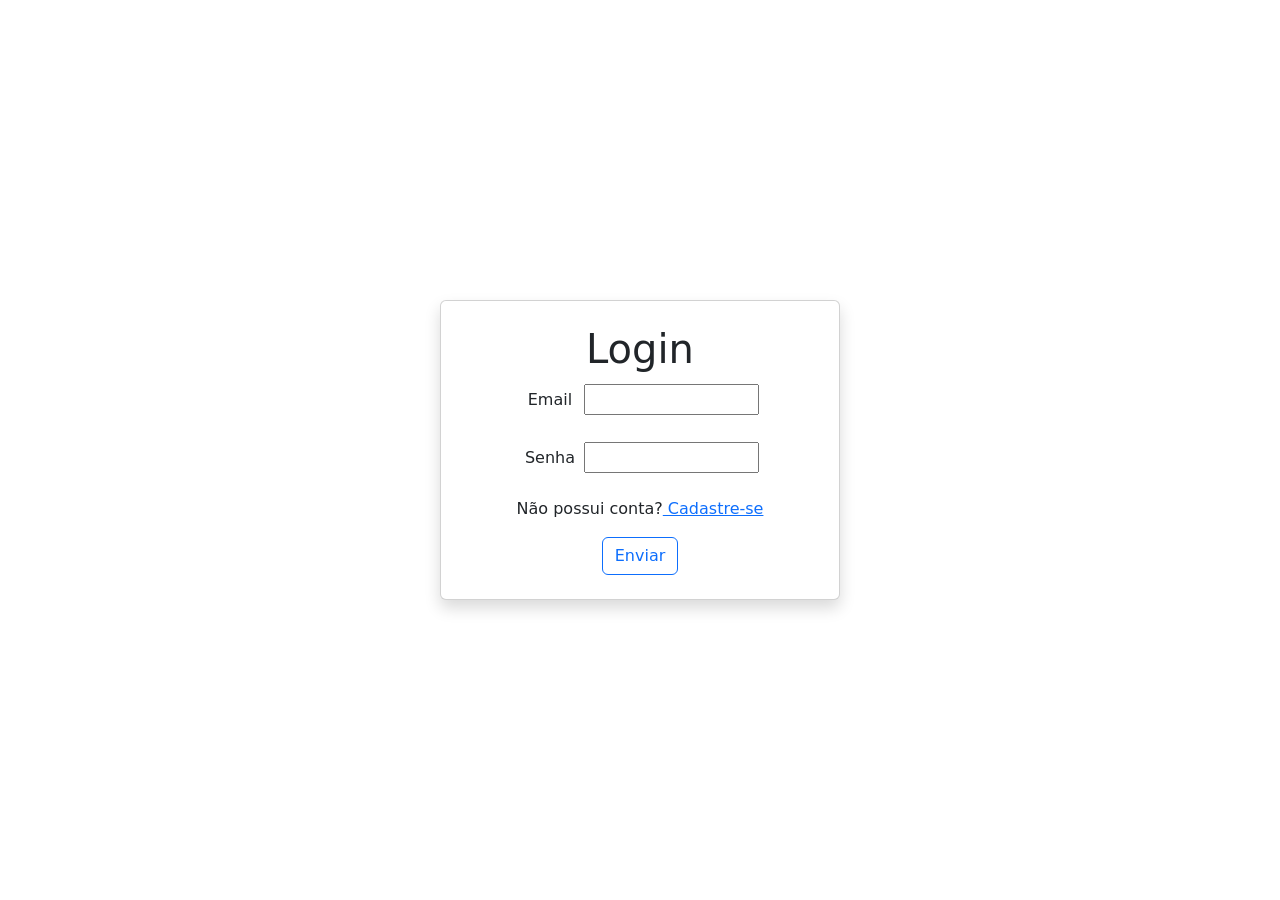
==== index.html @ c6deeca4 "up - erros de portugues" ====
<!DOCTYPE html>
<html lang="en">

<head>
    <meta charset="UTF-8">
    <meta name="viewport" content="width=device-width, initial-scale=1.0">
    <title>Forum MegaMan</title>
    <link href="https://cdn.jsdelivr.net/npm/bootstrap@5.3.8/dist/css/bootstrap.min.css" rel="stylesheet"
        integrity="sha384-sRIl4kxILFvY47J16cr9ZwB07vP4J8+LH7qKQnuqkuIAvNWLzeN8tE5YBujZqJLB" crossorigin="anonymous">
    <link rel="stylesheet" href="assets/style.css">
</head>

<body>

    <main>
        <div class="container d-flex text-center justify-content-center align-items-center vh-100">
            <div class="card shadow p-4" style="width : 100%; max-width: 400px;">


                <h1><span id="titulo">Login</span></h1>

                <form action="" id="Login">
                    <div class=" mb-3" id="c-email">
                        <label class="col-sm-2 col-form-label" for="email">Email</label>
                        <input class="form-label w-50 p-1 h-25" type="email" name="email" id="email">
                    </div>
                    <div class="mb-3" id="c-senha">
                        <label class="col-sm-2 col-form-label" for="senha">Senha</label>
                        <input class="form-label w-50 p-1 h-25" type="password" name="senha" id="senha">
                    </div>
                    <div class="toggle">
                        <p>Não possui conta?<a href="#"> Cadastre-se</a></p>
                    </div>
                    <button class="btn btn-outline-primary" type="submit">Enviar</button>
                </form>



            </div>
        </div>
    </main>
    <footer>

    </footer>
</body>

</html>
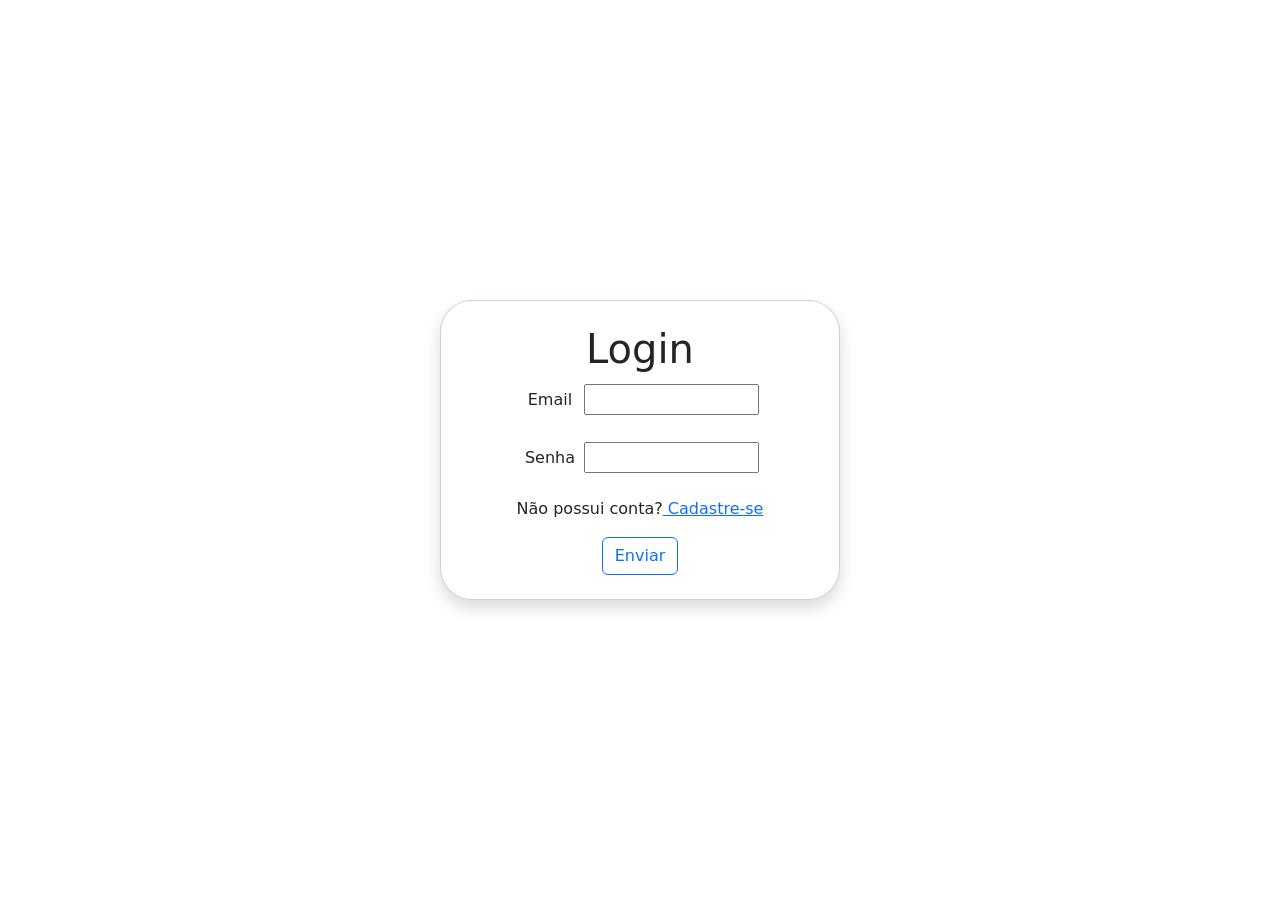
==== commit adc57795: "style - arredondando o forms" ====
--- a/index.html
+++ b/index.html
@@ -14,7 +14,7 @@
 
     <main>
         <div class="container d-flex text-center justify-content-center align-items-center vh-100">
-            <div class="card shadow p-4" style="width : 100%; max-width: 400px;">
+            <div class="card shadow p-4 rounded-5" style="width : 100%; max-width: 400px;">
 
 
                 <h1><span id="titulo">Login</span></h1>
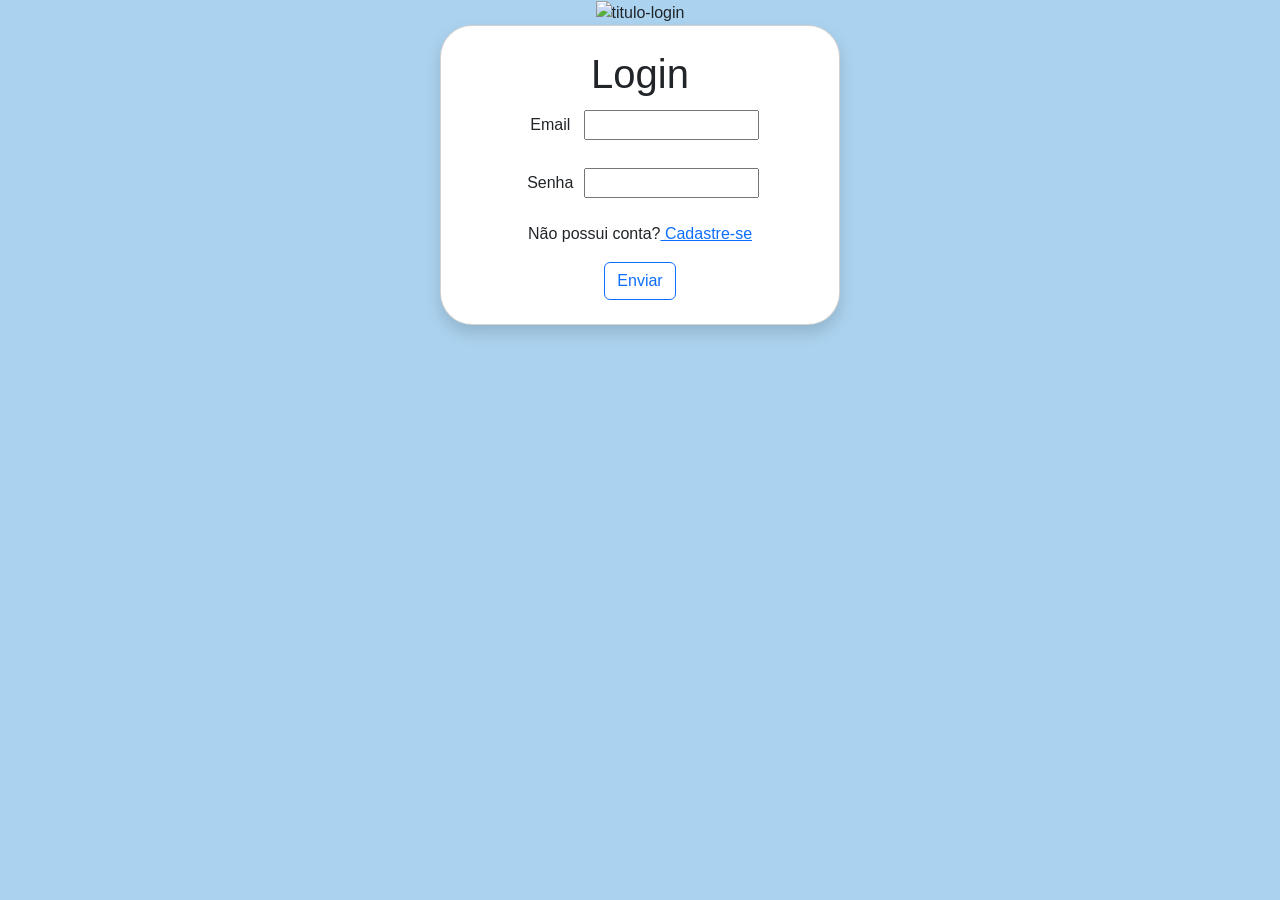
==== commit 82e1521b: "style - melhorando a aparencia da pagina de login" ====
--- a/index.html
+++ b/index.html
@@ -5,15 +5,18 @@
     <meta charset="UTF-8">
     <meta name="viewport" content="width=device-width, initial-scale=1.0">
     <title>Forum MegaMan</title>
+    <link rel="shortcut icon" href="assets/favicon/favicon (1).ico" type="image/x-icon">
     <link href="https://cdn.jsdelivr.net/npm/bootstrap@5.3.8/dist/css/bootstrap.min.css" rel="stylesheet"
         integrity="sha384-sRIl4kxILFvY47J16cr9ZwB07vP4J8+LH7qKQnuqkuIAvNWLzeN8tE5YBujZqJLB" crossorigin="anonymous">
     <link rel="stylesheet" href="assets/style.css">
 </head>
 
 <body>
-
+    <header class="text-center">
+        <img src="https://upload.wikimedia.org/wikipedia/pt/d/de/Mega_man_logo.png" alt="titulo-login">
+    </header>
     <main>
-        <div class="container d-flex text-center justify-content-center align-items-center vh-100">
+        <div class="container d-flex text-center justify-content-center align-items-center vh-50">
             <div class="card shadow p-4 rounded-5" style="width : 100%; max-width: 400px;">
 
 
@@ -33,15 +36,13 @@
                     </div>
                     <button class="btn btn-outline-primary" type="submit">Enviar</button>
                 </form>
-
-
-
             </div>
         </div>
     </main>
     <footer>
 
     </footer>
+    <img id="fixa" class="position-fixed" src="https://static.wikia.nocookie.net/megamangame/images/f/fe/X_em_X_DiVE.png/revision/latest?cb=20200704180732&path-prefix=pt-br" alt="">
 </body>
 
 </html>
--- a/assets/style.css
+++ b/assets/style.css
@@ -0,0 +1,12 @@
+*{
+    margin: 0;
+    font-family: 'Segoe UI', Tahoma, Geneva, Verdana, sans-serif;
+}
+
+body{
+    background-color: #007ccf54;
+}
+#fixa{
+    width: 400px;
+
+}
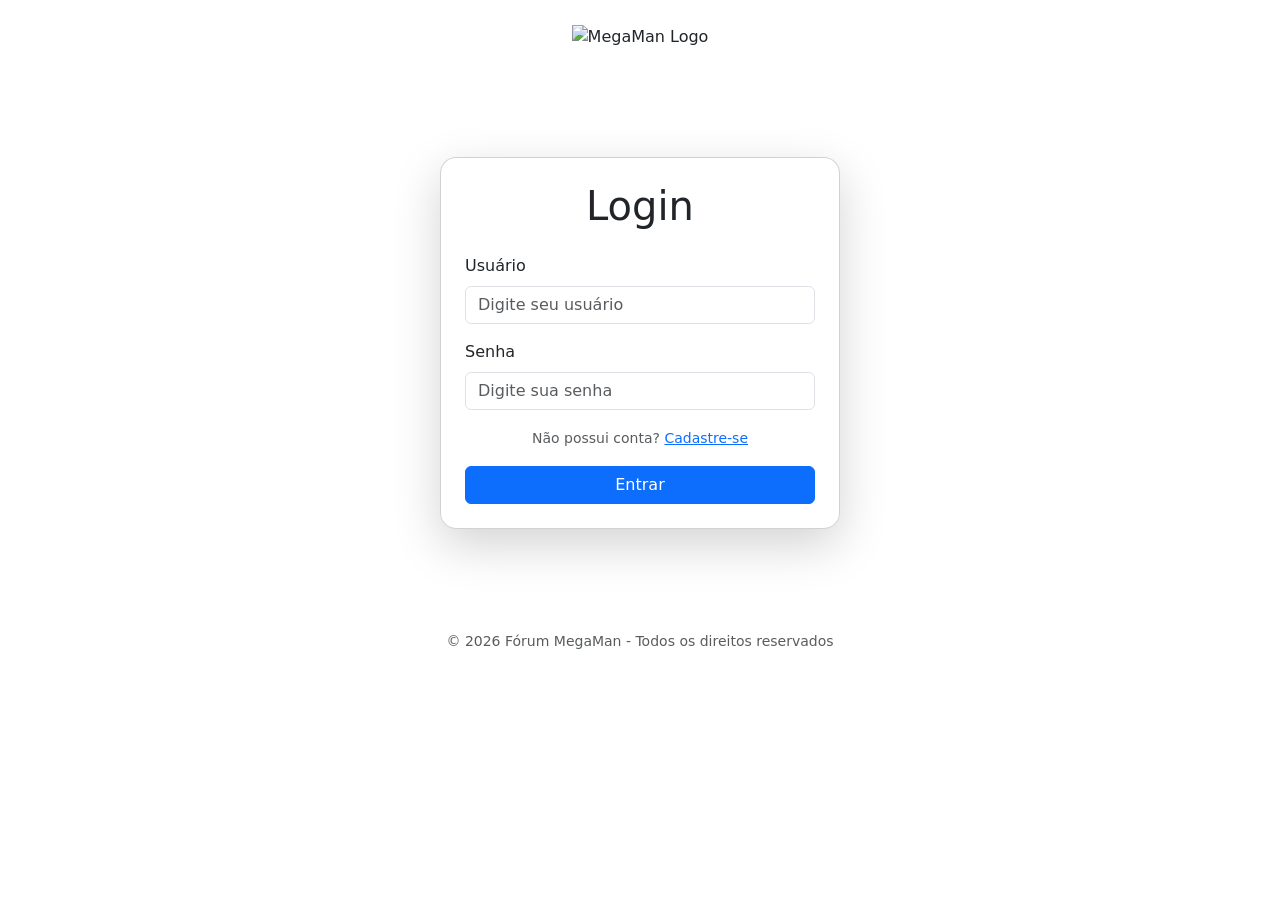
==== commit e420047c: "feat - implementa sistema de login com validacao e forum do Megaman" ====
--- a/index.html
+++ b/index.html
@@ -1,48 +1,58 @@
 <!DOCTYPE html>
-<html lang="en">
+<html lang="pt-BR">
 
 <head>
     <meta charset="UTF-8">
     <meta name="viewport" content="width=device-width, initial-scale=1.0">
-    <title>Forum MegaMan</title>
-    <link rel="shortcut icon" href="assets/favicon/favicon (1).ico" type="image/x-icon">
+    <title>Login - Fórum MegaMan</title>
+    <link rel="shortcut icon" href="assets/favicon.ico" type="image/x-icon">
     <link href="https://cdn.jsdelivr.net/npm/bootstrap@5.3.8/dist/css/bootstrap.min.css" rel="stylesheet"
         integrity="sha384-sRIl4kxILFvY47J16cr9ZwB07vP4J8+LH7qKQnuqkuIAvNWLzeN8tE5YBujZqJLB" crossorigin="anonymous">
     <link rel="stylesheet" href="assets/style.css">
 </head>
 
 <body>
-    <header class="text-center">
-        <img src="https://upload.wikimedia.org/wikipedia/pt/d/de/Mega_man_logo.png" alt="titulo-login">
+    <header class="text-center py-4">
+        <img src="https://upload.wikimedia.org/wikipedia/pt/d/de/Mega_man_logo.png" alt="MegaMan Logo" class="img-fluid" style="max-width: 300px;">
     </header>
+
     <main>
-        <div class="container d-flex text-center justify-content-center align-items-center vh-50">
-            <div class="card shadow p-4 rounded-5" style="width : 100%; max-width: 400px;">
+        <div class="container d-flex justify-content-center align-items-center" style="min-height: 60vh;">
+            <div class="card shadow-lg p-4 rounded-4 bg-card-custom" style="width: 100%; max-width: 400px;">
+                <h1 class="text-center mb-4">Login</h1>
 
+                <div id="mensagemErro" class="alert alert-danger d-none" role="alert"></div>
+                <div id="mensagemSucesso" class="alert alert-success d-none" role="alert"></div>
 
-                <h1><span id="titulo">Login</span></h1>
+                <form id="Login">
+                    <div class="mb-3">
+                        <label class="form-label" for="usuario">Usuário</label>
+                        <input class="form-control" type="text" name="usuario" id="usuario" placeholder="Digite seu usuário">
+                    </div>
 
-                <form action="" id="Login">
-                    <div class=" mb-3" id="c-email">
-                        <label class="col-sm-2 col-form-label" for="email">Email</label>
-                        <input class="form-label w-50 p-1 h-25" type="email" name="email" id="email">
+                    <div class="mb-3">
+                        <label class="form-label" for="senha">Senha</label>
+                        <input class="form-control" type="password" name="senha" id="senha" placeholder="Digite sua senha">
                     </div>
-                    <div class="mb-3" id="c-senha">
-                        <label class="col-sm-2 col-form-label" for="senha">Senha</label>
-                        <input class="form-label w-50 p-1 h-25" type="password" name="senha" id="senha">
+
+                    <div class="mb-3 text-center">
+                        <small class="text-muted">Não possui conta? <a href="#">Cadastre-se</a></small>
                     </div>
-                    <div class="toggle">
-                        <p>Não possui conta?<a href="#"> Cadastre-se</a></p>
-                    </div>
-                    <button class="btn btn-outline-primary" type="submit">Enviar</button>
+
+                    <button class="btn btn-primary w-100" type="submit">Entrar</button>
                 </form>
             </div>
         </div>
     </main>
-    <footer>
 
+    <footer class="text-center py-3 text-muted">
+        <small>&copy; 2026 Fórum MegaMan - Todos os direitos reservados</small>
     </footer>
-    <img id="fixa" class="position-fixed" src="https://static.wikia.nocookie.net/megamangame/images/f/fe/X_em_X_DiVE.png/revision/latest?cb=20200704180732&path-prefix=pt-br" alt="">
+
+    <script src="https://cdn.jsdelivr.net/npm/bootstrap@5.3.8/dist/js/bootstrap.bundle.min.js"
+        integrity="sha384-+mNKM1zDJcZ6A6yVs3zLaZ9uKg9yG9O2IRc1AIV5U4G8cFU28qFtX3U5dVdG3oGkcbe1cKh2fEV8x6w6"
+        crossorigin="anonymous"></script>
+    <script src="scripts/script.js"></script>
 </body>
 
 </html>
--- a/assets/style.css
+++ b/assets/style.css
@@ -1,12 +1,40 @@
-*{
-    margin: 0;
-    font-family: 'Segoe UI', Tahoma, Geneva, Verdana, sans-serif;
+body {
+    background-image: url('background.png');
+    background-size: cover;
+    background-position: center;
+    background-attachment: fixed;
+    background-repeat: no-repeat;
+    min-height: 100vh;
 }
 
-body{
-    background-color: #007ccf54;
+.bg-custom {
+    background-color: rgba(33, 37, 41, 0.95) !important;
 }
-#fixa{
-    width: 400px;
 
+.bg-card-custom {
+    background-color: rgba(255, 255, 255, 0.95) !important;
+}
+
+.btn-danger {
+    background-color: #8B0000;
+    border-color: #8B0000;
+}
+
+.btn-danger:hover {
+    background-color: #660000;
+    border-color: #660000;
+}
+
+.navbar-custom {
+    background-color: rgba(33, 37, 41, 0.95) !important;
+}
+
+.text-shadow {
+    text-shadow: 2px 2px 4px rgba(0, 0, 0, 0.8);
+}
+
+.card-hover:hover {
+    transform: scale(1.02);
+    transition: transform 0.3s ease;
+    box-shadow: 0 8px 16px rgba(0, 0, 0, 0.3);
 }
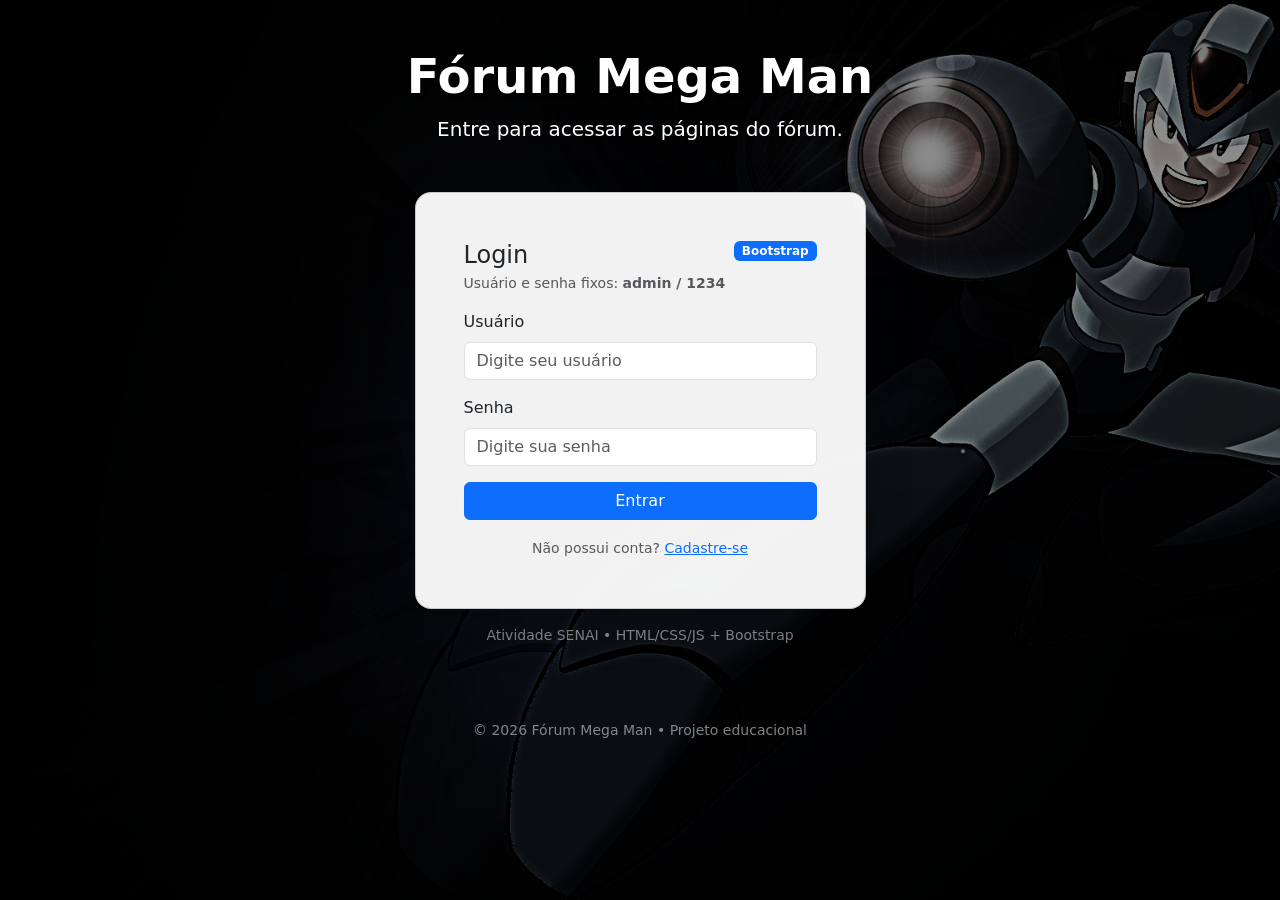
==== commit 7920b314: "add - refatoração do fórum Mega Man" ====
--- a/index.html
+++ b/index.html
@@ -2,52 +2,108 @@
 <html lang="pt-BR">
 
 <head>
-    <meta charset="UTF-8">
-    <meta name="viewport" content="width=device-width, initial-scale=1.0">
-    <title>Login - Fórum MegaMan</title>
-    <link rel="shortcut icon" href="assets/favicon.ico" type="image/x-icon">
+    <meta charset="UTF-8" />
+    <meta name="viewport" content="width=device-width, initial-scale=1.0" />
+    <title>Login • Fórum Mega Man</title>
+    <link rel="icon" href="assets/favicon/favicon.ico" type="image/x-icon" />
     <link href="https://cdn.jsdelivr.net/npm/bootstrap@5.3.8/dist/css/bootstrap.min.css" rel="stylesheet"
-        integrity="sha384-sRIl4kxILFvY47J16cr9ZwB07vP4J8+LH7qKQnuqkuIAvNWLzeN8tE5YBujZqJLB" crossorigin="anonymous">
-    <link rel="stylesheet" href="assets/style.css">
+        integrity="sha384-sRIl4kxILFvY47J16cr9ZwB07vP4J8+LH7qKQnuqkuIAvNWLzeN8tE5YBujZqJLB" crossorigin="anonymous" />
+    <link rel="stylesheet" href="assets/style.css" />
 </head>
 
 <body>
-    <header class="text-center py-4">
-        <img src="https://upload.wikimedia.org/wikipedia/pt/d/de/Mega_man_logo.png" alt="MegaMan Logo" class="img-fluid" style="max-width: 300px;">
-    </header>
+    <div class="page-scrim">
+        <header class="container py-5 text-center text-white">
+            <h1 class="display-5 fw-bold mb-2 text-shadow">Fórum Mega Man</h1>
+            <p class="lead mb-0">Entre para acessar as páginas do fórum.</p>
+        </header>
 
-    <main>
-        <div class="container d-flex justify-content-center align-items-center" style="min-height: 60vh;">
-            <div class="card shadow-lg p-4 rounded-4 bg-card-custom" style="width: 100%; max-width: 400px;">
-                <h1 class="text-center mb-4">Login</h1>
+        <main class="container pb-5">
+            <div class="row justify-content-center">
+                <div class="col-12 col-md-8 col-lg-5">
+                    <div class="card shadow-lg rounded-4 bg-card-custom">
+                        <div class="card-body p-4 p-md-5">
+                            <div class="d-flex justify-content-between align-items-start mb-3">
+                                <div>
+                                    <h2 class="h4 mb-1" id="authTitle">Login</h2>
+                                    <p class="text-muted small mb-0">Usuário e senha fixos: <span class="fw-semibold">admin /
+                                            1234</span></p>
+                                </div>
+                                <span class="badge text-bg-primary">Bootstrap</span>
+                            </div>
 
-                <div id="mensagemErro" class="alert alert-danger d-none" role="alert"></div>
-                <div id="mensagemSucesso" class="alert alert-success d-none" role="alert"></div>
+                            <div id="mensagemLogin" class="alert d-none" role="alert"></div>
+                            <div id="mensagemCadastro" class="alert d-none" role="alert"></div>
 
-                <form id="Login">
-                    <div class="mb-3">
-                        <label class="form-label" for="usuario">Usuário</label>
-                        <input class="form-control" type="text" name="usuario" id="usuario" placeholder="Digite seu usuário">
+                            <div id="loginView">
+                                <form id="Login" novalidate>
+                                    <div class="mb-3">
+                                        <label class="form-label" for="usuario">Usuário</label>
+                                        <input class="form-control" type="text" id="usuario" placeholder="Digite seu usuário"
+                                            autocomplete="username" />
+                                    </div>
+
+                                    <div class="mb-3">
+                                        <label class="form-label" for="senha">Senha</label>
+                                        <input class="form-control" type="password" id="senha" placeholder="Digite sua senha"
+                                            autocomplete="current-password" />
+                                    </div>
+
+                                    <button class="btn btn-primary w-100" type="submit">Entrar</button>
+
+                                    <div class="text-center mt-3">
+                                        <small class="text-muted">
+                                            Não possui conta?
+                                            <a href="#" id="linkIrCadastro">Cadastre-se</a>
+                                        </small>
+                                    </div>
+                                </form>
+                            </div>
+
+                            <div id="signupView" class="d-none">
+                                <form id="Cadastro" novalidate>
+                                    <div class="mb-3">
+                                        <label class="form-label" for="cadUsuario">Usuário</label>
+                                        <input class="form-control" type="text" id="cadUsuario" placeholder="Crie um usuário"
+                                            autocomplete="username" />
+                                    </div>
+
+                                    <div class="mb-3">
+                                        <label class="form-label" for="cadSenha">Senha</label>
+                                        <input class="form-control" type="password" id="cadSenha" placeholder="Crie uma senha"
+                                            autocomplete="new-password" />
+                                    </div>
+
+                                    <div class="mb-3">
+                                        <label class="form-label" for="cadConfirmarSenha">Confirmar senha</label>
+                                        <input class="form-control" type="password" id="cadConfirmarSenha"
+                                            placeholder="Repita a senha" autocomplete="new-password" />
+                                    </div>
+
+                                    <button class="btn btn-success w-100" type="submit">Cadastrar</button>
+
+                                    <div class="text-center mt-3">
+                                        <small class="text-muted">
+                                            Já possui conta?
+                                            <a href="#" id="linkIrLogin">Entrar</a>
+                                        </small>
+                                    </div>
+                                </form>
+                            </div>
+                        </div>
                     </div>
 
-                    <div class="mb-3">
-                        <label class="form-label" for="senha">Senha</label>
-                        <input class="form-control" type="password" name="senha" id="senha" placeholder="Digite sua senha">
-                    </div>
+                    <p class="text-center text-white-50 small mt-3 mb-0">
+                        Atividade SENAI • HTML/CSS/JS + Bootstrap
+                    </p>
+                </div>
+            </div>
+        </main>
 
-                    <div class="mb-3 text-center">
-                        <small class="text-muted">Não possui conta? <a href="#">Cadastre-se</a></small>
-                    </div>
-
-                    <button class="btn btn-primary w-100" type="submit">Entrar</button>
-                </form>
-            </div>
-        </div>
-    </main>
-
-    <footer class="text-center py-3 text-muted">
-        <small>&copy; 2026 Fórum MegaMan - Todos os direitos reservados</small>
-    </footer>
+        <footer class="text-center py-4 text-white-50">
+            <small>&copy; 2026 Fórum Mega Man • Projeto educacional</small>
+        </footer>
+    </div>
 
     <script src="https://cdn.jsdelivr.net/npm/bootstrap@5.3.8/dist/js/bootstrap.bundle.min.js"
         integrity="sha384-+mNKM1zDJcZ6A6yVs3zLaZ9uKg9yG9O2IRc1AIV5U4G8cFU28qFtX3U5dVdG3oGkcbe1cKh2fEV8x6w6"
@@ -55,4 +111,5 @@
     <script src="scripts/script.js"></script>
 </body>
 
-</html>+</html>
+
--- a/assets/style.css
+++ b/assets/style.css
@@ -1,9 +1,14 @@
 body {
-    background-image: url('background.png');
+    background-image: url('images/background.png');
     background-size: cover;
     background-position: center;
     background-attachment: fixed;
     background-repeat: no-repeat;
+    min-height: 100vh;
+}
+
+.page-scrim {
+    background: rgba(0, 0, 0, 0.45);
     min-height: 100vh;
 }
 
@@ -37,4 +42,4 @@
     transform: scale(1.02);
     transition: transform 0.3s ease;
     box-shadow: 0 8px 16px rgba(0, 0, 0, 0.3);
-}+}
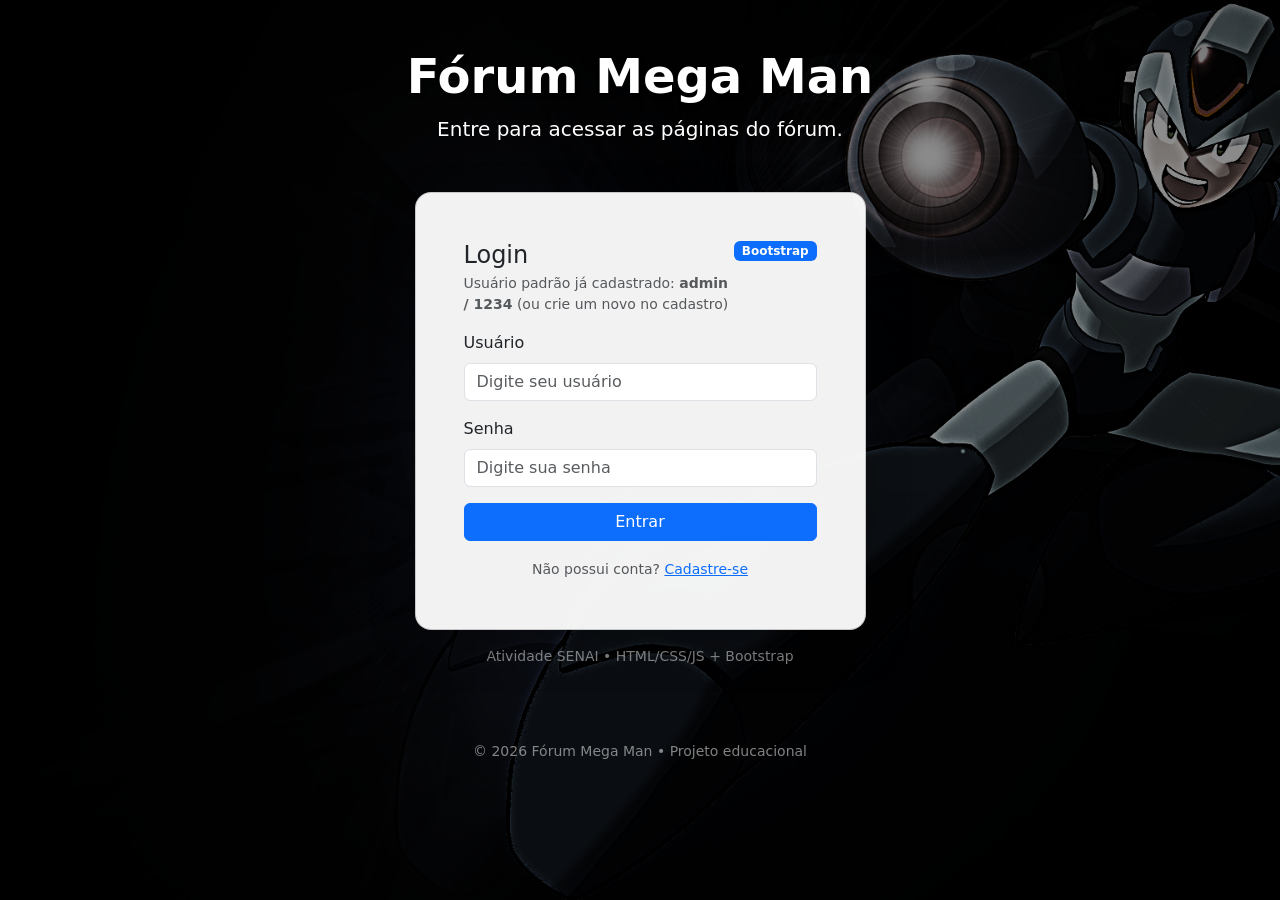
==== commit cf4d36c4: "add - validação por credenciais cadastradas" ====
--- a/index.html
+++ b/index.html
@@ -25,9 +25,12 @@
                         <div class="card-body p-4 p-md-5">
                             <div class="d-flex justify-content-between align-items-start mb-3">
                                 <div>
-                                    <h2 class="h4 mb-1" id="authTitle">Login</h2>
-                                    <p class="text-muted small mb-0">Usuário e senha fixos: <span class="fw-semibold">admin /
-                                            1234</span></p>
+                                    <h2 class="h4 mb-1">Login</h2>
+                                    <p class="text-muted small mb-0">
+                                        Usuário padrão já cadastrado:
+                                        <span class="fw-semibold">admin / 1234</span>
+                                        (ou crie um novo no cadastro)
+                                    </p>
                                 </div>
                                 <span class="badge text-bg-primary">Bootstrap</span>
                             </div>
